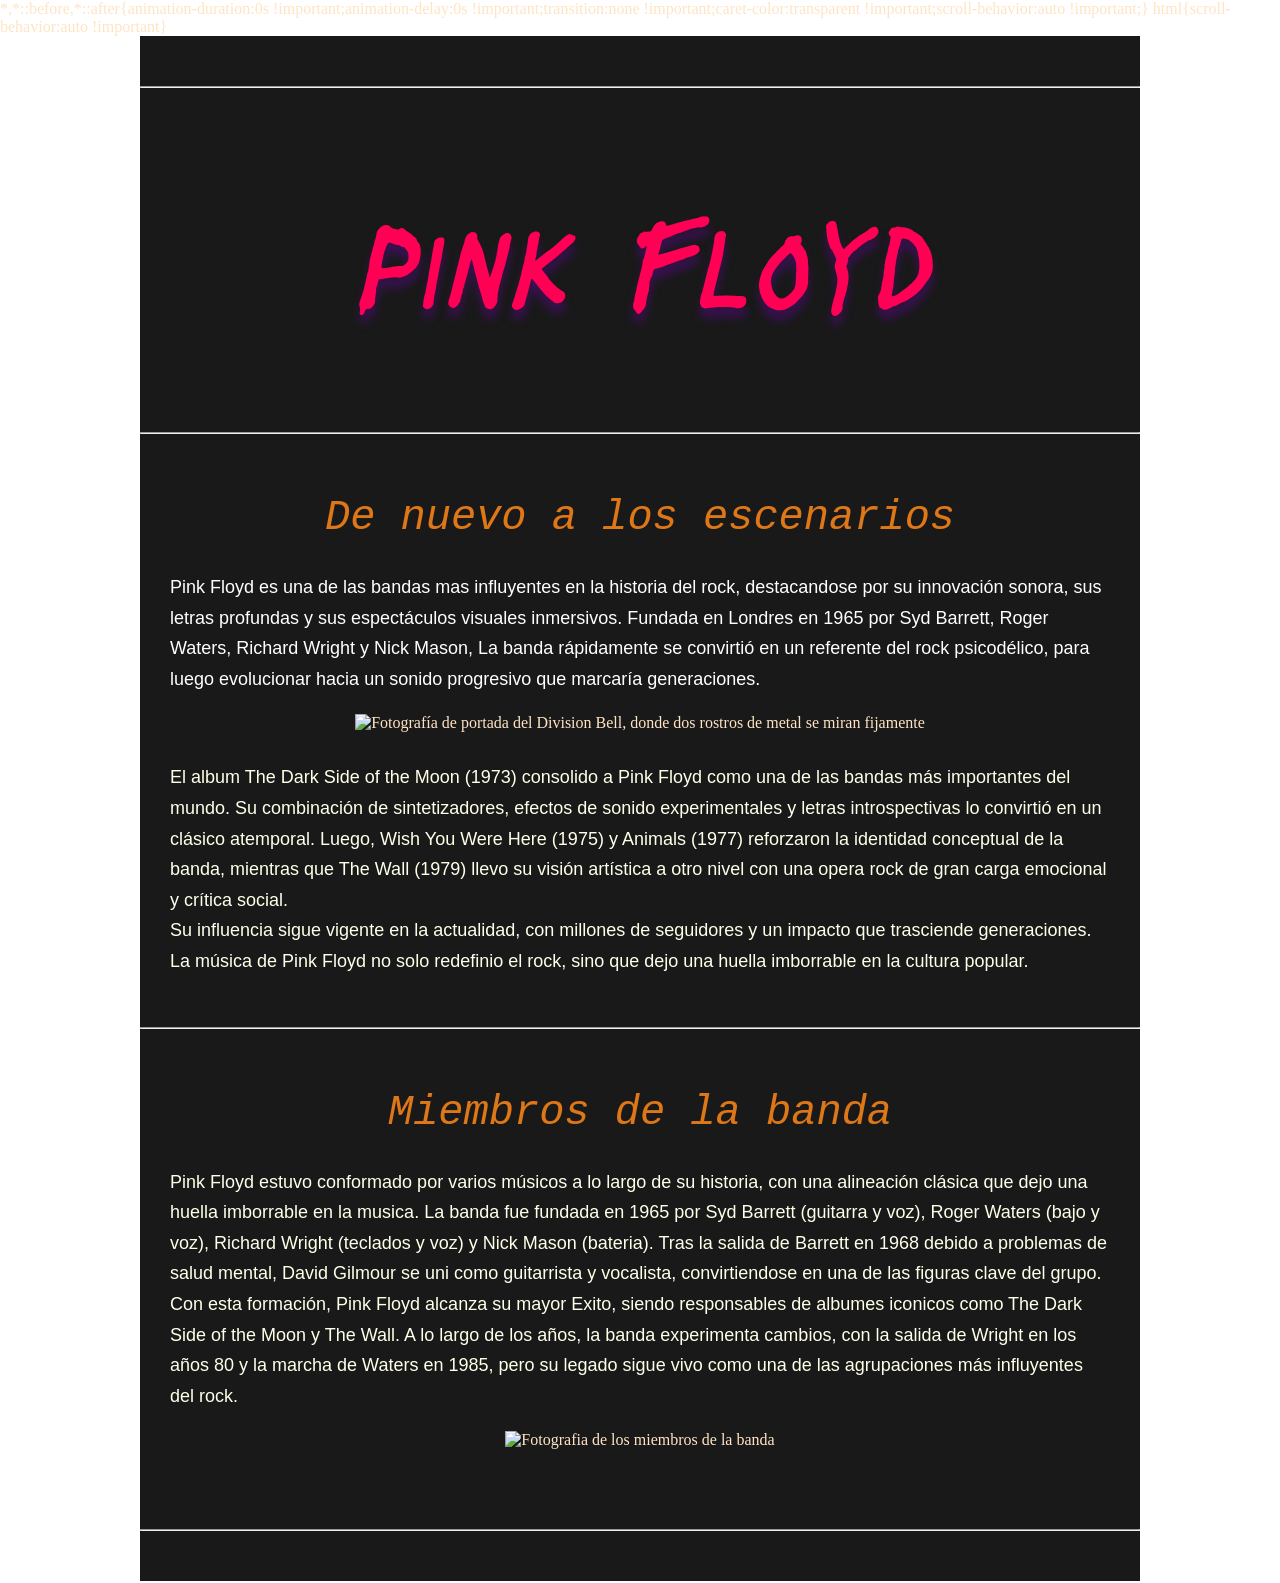
==== Tarea-02/index.html @ 25ce2f51 "" ====
<!DOCTYPE html>
<html lang="es">
    <header>
        <meta charset="UTF-8">
        <meta name="viewport" content="width, initial-scale: 1.0">
        <title class="hidden-text">Pink Floyd</title>
        <meta name="description" content="página dedicada a la mítica banda de rock progresivo Pink Floyd">
        <meta name="robots" content="index, follow">

        <link rel="stylesheet" href="style.css">

        <link rel="preconnect" href="https://fonts.googleapis.com">
        <link rel="preconnect" href="https://fonts.gstatic.com" crossorigin>
        <link href="https://fonts.googleapis.com/css2?family=Lacquer&family=MedievalSharp&display=swap" rel="stylesheet">
    </header>

    <body>

        <main role="main">

            <hr>

            <h1>Pink Floyd</h1>

            <hr>

            <h2>De nuevo a los escenarios</h2>

            <p id="intro" class="destacado">Pink Floyd es una de las bandas mas influyentes en la historia del rock, destacandose por su innovación sonora, 
                sus letras profundas y sus espectáculos visuales inmersivos. Fundada en Londres en 1965 por Syd Barrett, Roger 
                Waters, Richard Wright y Nick Mason, La banda rápidamente se convirtió en un referente del rock psicodélico, 
                para luego evolucionar hacia un sonido progresivo que marcaría generaciones.</p>
                

            <img src="Assets/DB.jpg" alt="Fotografía de portada del Division Bell, donde dos rostros de metal se miran fijamente">
        
            
            <p class="destacado">El album The Dark Side of the Moon (1973) consolido a Pink Floyd como una de las bandas más importantes del mundo. 
                Su combinación de sintetizadores, efectos de sonido experimentales y letras introspectivas lo convirtió en un clásico 
                atemporal. Luego, Wish You Were Here (1975) y Animals (1977) reforzaron la identidad conceptual de la banda, mientras 
                que The Wall (1979) llevo su visión artística a otro nivel con una opera rock de gran carga emocional y crítica social.</p>
                
            <p class="destacado">Su influencia sigue vigente en la actualidad, con millones de seguidores y un impacto que trasciende generaciones. 
                La música de Pink Floyd no solo redefinio el rock, sino que dejo una huella imborrable en la cultura popular.</p>

            <hr>

            <h2>Miembros de la banda</h2>
            
            <p class="destacado">Pink Floyd estuvo conformado por varios músicos a lo largo de su historia, con una alineación clásica que dejo una huella imborrable en 
                la musica. La banda fue fundada en 1965 por Syd Barrett (guitarra y voz), Roger Waters (bajo y voz), Richard Wright (teclados y voz) y 
                Nick Mason (bateria). Tras la salida de Barrett en 1968 debido a problemas de salud mental, David Gilmour se uni como guitarrista y vocalista, 
                convirtiendose en una de las figuras clave del grupo. Con esta formación, Pink Floyd alcanza su mayor Exito, siendo responsables de albumes iconicos 
                como The Dark Side of the Moon y The Wall. A lo largo de los años, la banda experimenta cambios, con la salida de Wright en los años 80 y la marcha 
                de Waters en 1985, pero su legado sigue vivo como una de las agrupaciones más influyentes del rock.</p>

            <img src="Assets/band.jpg" alt="Fotografia de los miembros de la banda">

            <hr>

        </main>
    </body>
---- Tarea-02/style.css ----
html{
    scroll-behavior: smooth;
}

/* Todas las etiquetas - Universal */
*{
    margin: 0;
    padding: 0;

    box-sizing: border-box;
    color:bisque;

    display: flex;
    flex-direction: column;
}

.hidden-text{
  display: none;
}

#intro{
    color: #ffffff;
    font-size: 18px;
}

/* Por clase */
.destacado{
    color: #ffffea;
    font-family: Arial, Helvetica, sans-serif;
    font-weight: normal;
    font-size: 18px;
    line-height: 1.7;
    margin: auto;
    padding: 0px 30px;
    display: flex;
    flex-direction: column;
    justify-content: center;
    align-items: flex-start;
}

body{
    background: url(Assets/PinkFloydBackground.png) no-repeat center fixed;
    background-size: cover;
}

main{
    background-color: rgba(0, 0, 0, 0.9);
    width: 100%;
    height: auto;
    max-width: 1000px;
    max-height: auto;
    margin: 0px auto;
}

h1{
    color: rgb(255, 0, 85);
    font-family: "Lacquer", system-ui;
    font-weight: 400;
    font-style: italic;
    font-size: 120px;
    text-align: center;
    text-shadow: 0px 10px 10px rgba(118, 3, 184, 0.356);
    
    margin-top: 50px;
    margin-bottom: 50px;
}

h2{
    color: rgb(221, 119, 23);
    font-family: monospace;
    font-weight: normal;
    font-style: italic;
    text-align: center;
    font-size: 42px;

    margin-top: 10px;
    margin-bottom: 30px;
}

img{
    max-width: 80%;
    max-height: 80%;
    margin: auto;
    padding: 20px 20px;
    margin-bottom: 10px;
}

hr{
    margin-top: 50px;
    margin-bottom: 50px;
}
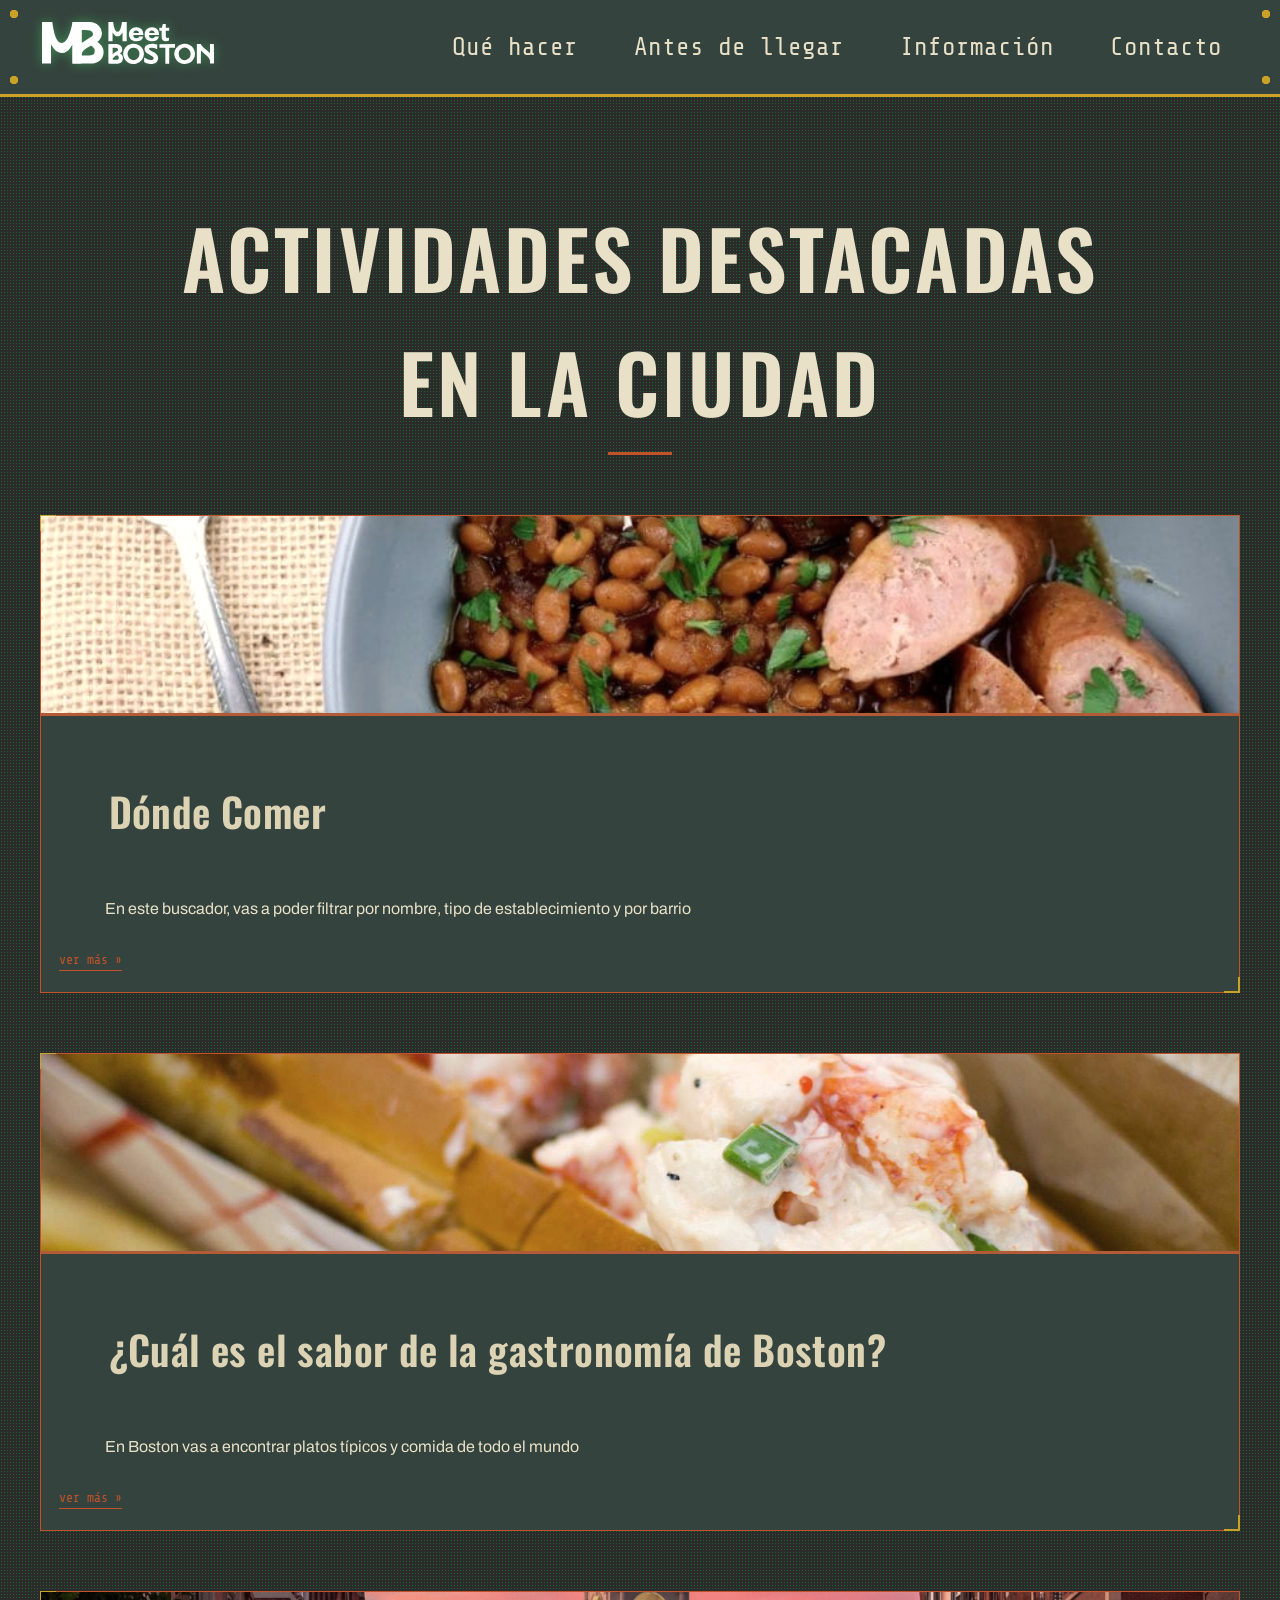
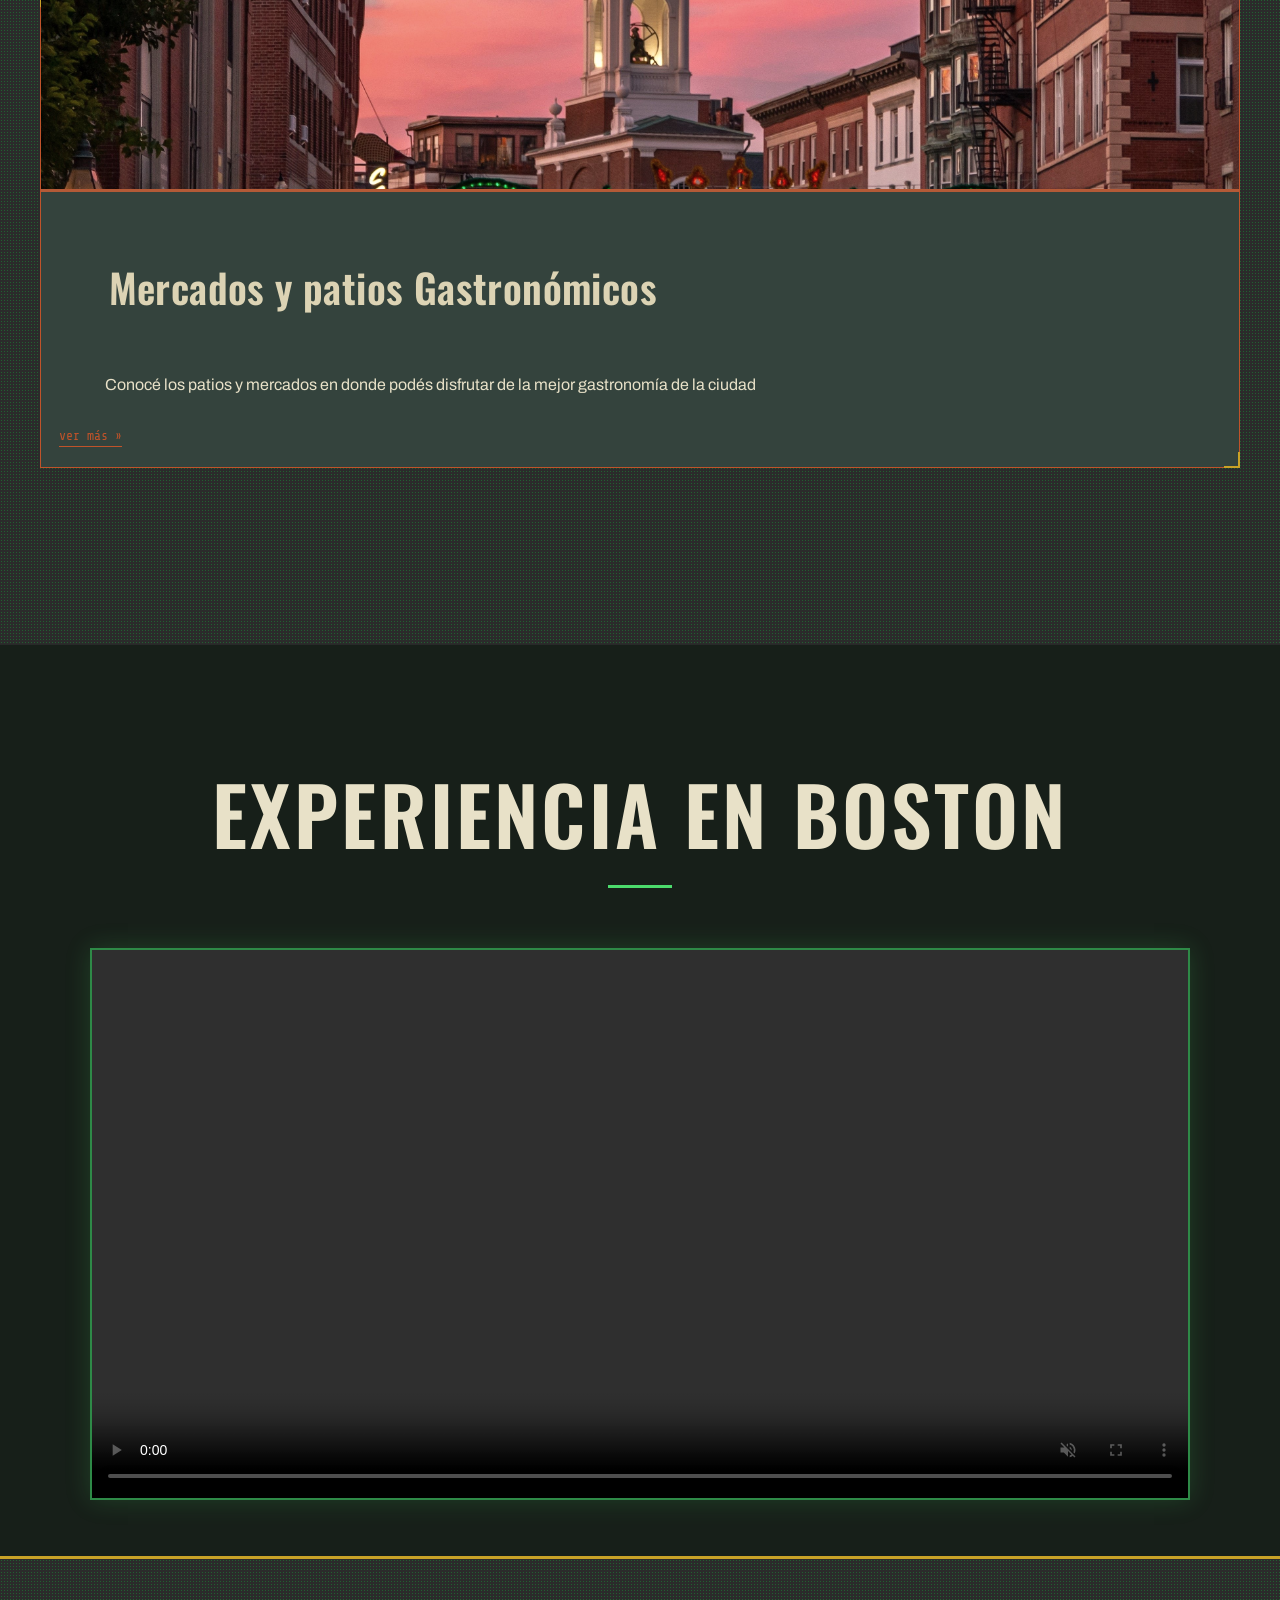
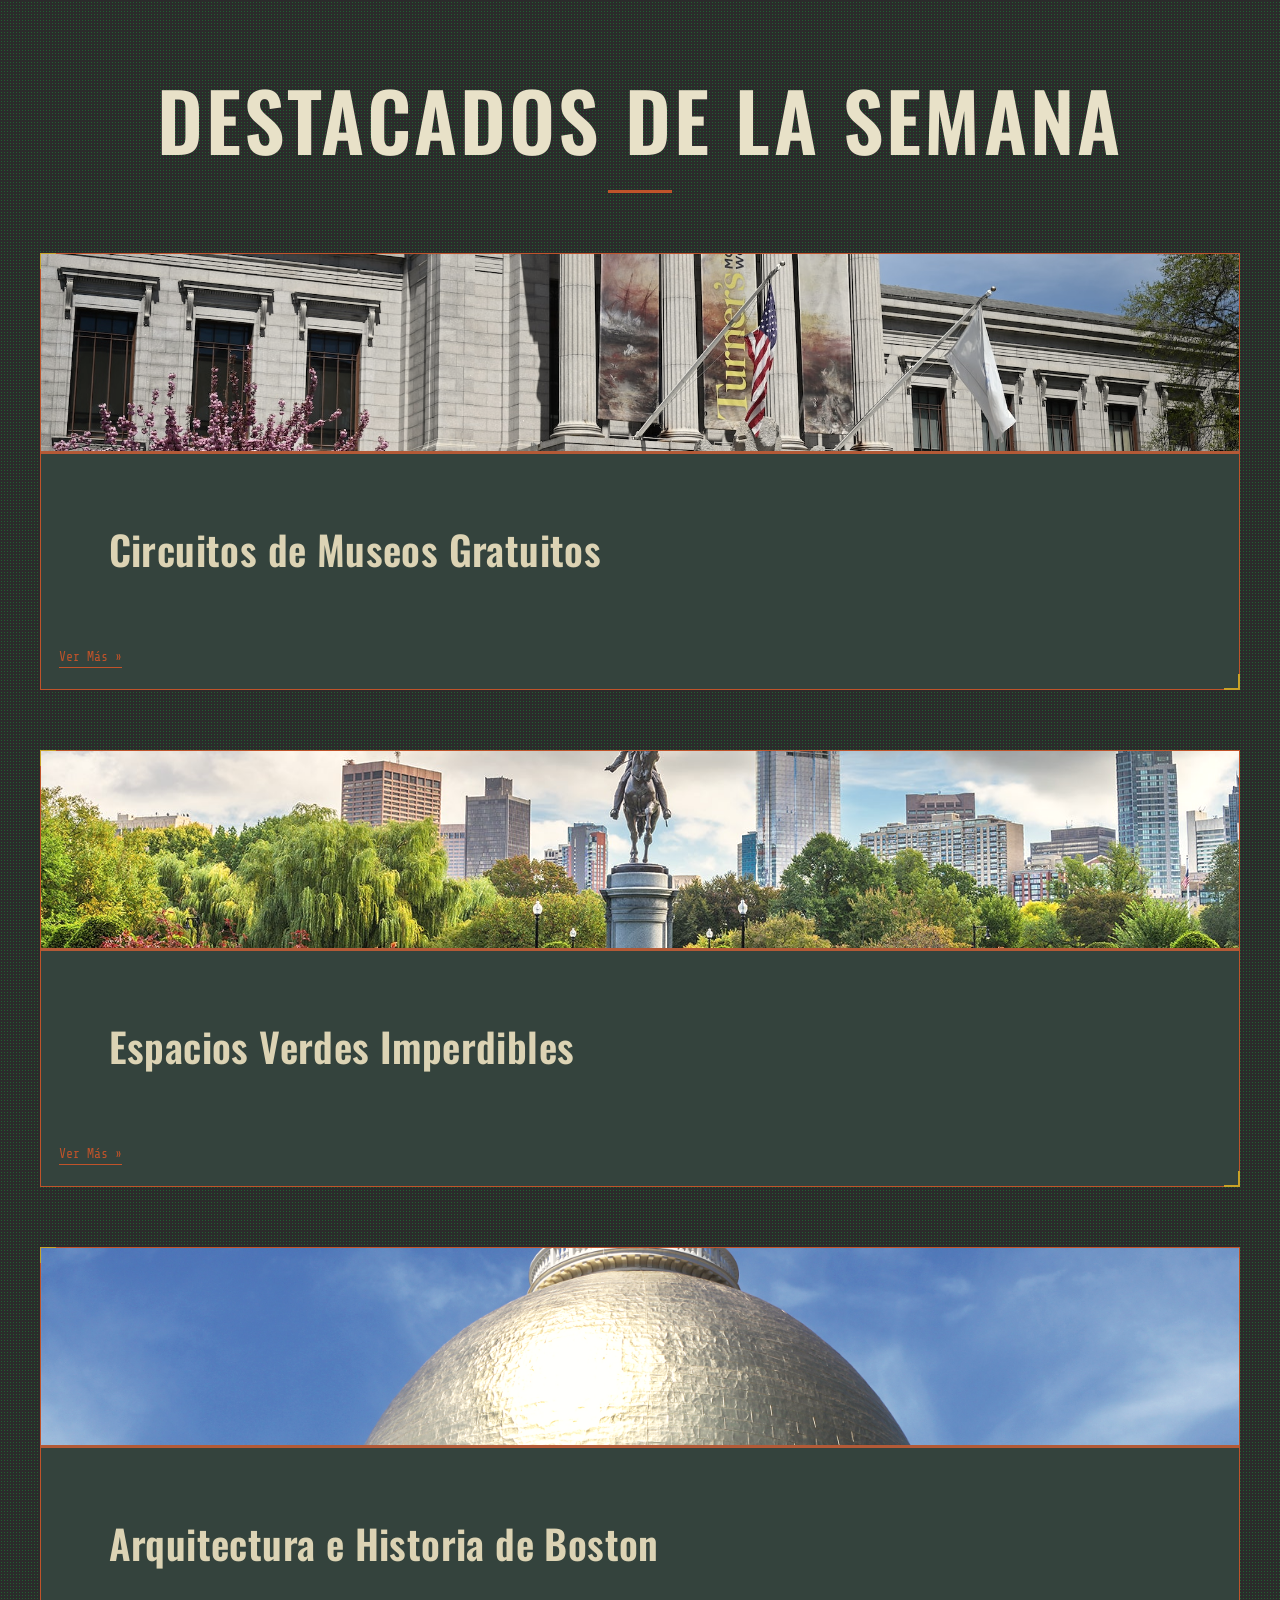
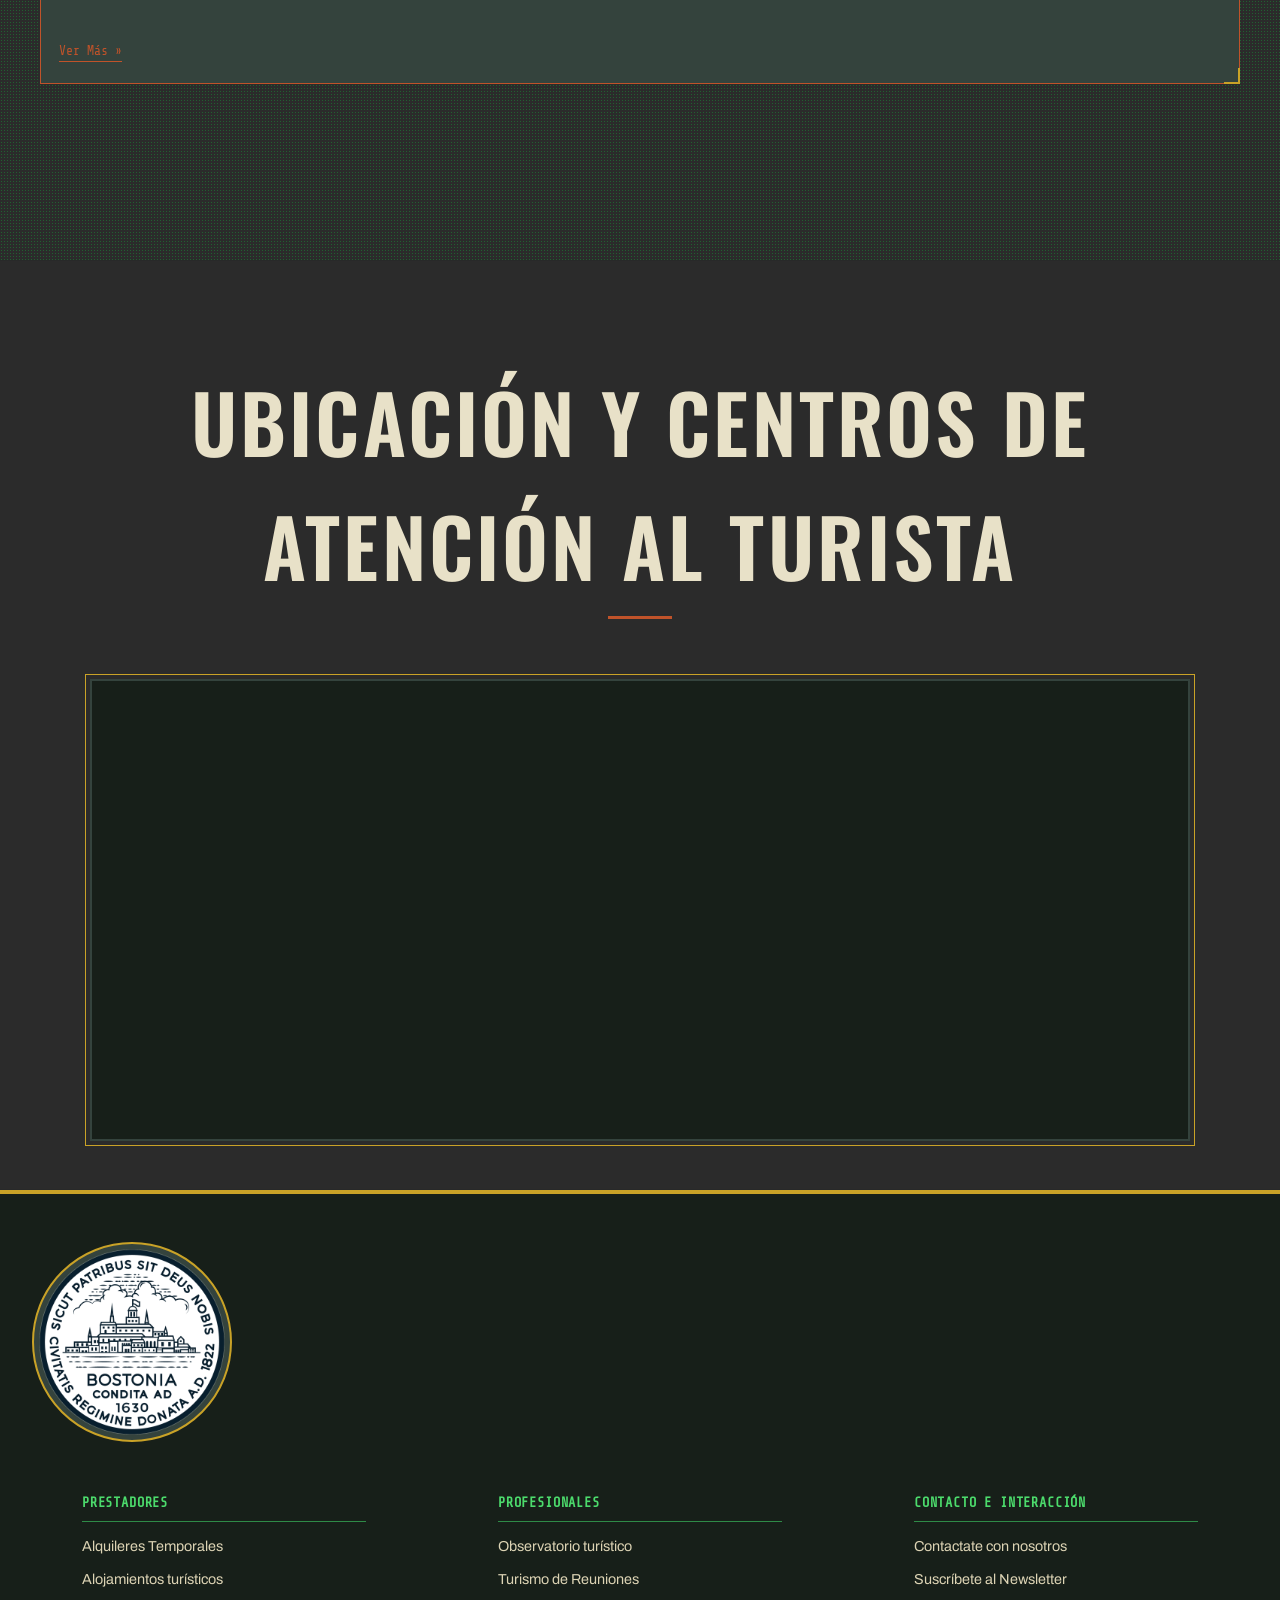
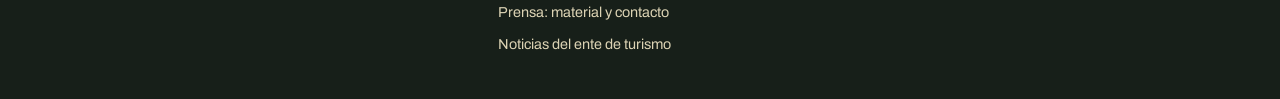
==== commit f395d2a0: "Add files via upload" ====
--- a/Tarea-02/index.html
+++ b/Tarea-02/index.html
@@ -1,62 +1,203 @@
-<!DOCTYPE html>
-<html lang="es">
-    <header>
-        <meta charset="UTF-8">
-        <meta name="viewport" content="width, initial-scale: 1.0">
-        <title class="hidden-text">Pink Floyd</title>
-        <meta name="description" content="página dedicada a la mítica banda de rock progresivo Pink Floyd">
-        <meta name="robots" content="index, follow">
-
-        <link rel="stylesheet" href="style.css">
-
-        <link rel="preconnect" href="https://fonts.googleapis.com">
-        <link rel="preconnect" href="https://fonts.gstatic.com" crossorigin>
-        <link href="https://fonts.googleapis.com/css2?family=Lacquer&family=MedievalSharp&display=swap" rel="stylesheet">
-    </header>
-
-    <body>
-
-        <main role="main">
-
-            <hr>
-
-            <h1>Pink Floyd</h1>
-
-            <hr>
-
-            <h2>De nuevo a los escenarios</h2>
-
-            <p id="intro" class="destacado">Pink Floyd es una de las bandas mas influyentes en la historia del rock, destacandose por su innovación sonora, 
-                sus letras profundas y sus espectáculos visuales inmersivos. Fundada en Londres en 1965 por Syd Barrett, Roger 
-                Waters, Richard Wright y Nick Mason, La banda rápidamente se convirtió en un referente del rock psicodélico, 
-                para luego evolucionar hacia un sonido progresivo que marcaría generaciones.</p>
-                
-
-            <img src="Assets/DB.jpg" alt="Fotografía de portada del Division Bell, donde dos rostros de metal se miran fijamente">
-        
-            
-            <p class="destacado">El album The Dark Side of the Moon (1973) consolido a Pink Floyd como una de las bandas más importantes del mundo. 
-                Su combinación de sintetizadores, efectos de sonido experimentales y letras introspectivas lo convirtió en un clásico 
-                atemporal. Luego, Wish You Were Here (1975) y Animals (1977) reforzaron la identidad conceptual de la banda, mientras 
-                que The Wall (1979) llevo su visión artística a otro nivel con una opera rock de gran carga emocional y crítica social.</p>
-                
-            <p class="destacado">Su influencia sigue vigente en la actualidad, con millones de seguidores y un impacto que trasciende generaciones. 
-                La música de Pink Floyd no solo redefinio el rock, sino que dejo una huella imborrable en la cultura popular.</p>
-
-            <hr>
-
-            <h2>Miembros de la banda</h2>
-            
-            <p class="destacado">Pink Floyd estuvo conformado por varios músicos a lo largo de su historia, con una alineación clásica que dejo una huella imborrable en 
-                la musica. La banda fue fundada en 1965 por Syd Barrett (guitarra y voz), Roger Waters (bajo y voz), Richard Wright (teclados y voz) y 
-                Nick Mason (bateria). Tras la salida de Barrett en 1968 debido a problemas de salud mental, David Gilmour se uni como guitarrista y vocalista, 
-                convirtiendose en una de las figuras clave del grupo. Con esta formación, Pink Floyd alcanza su mayor Exito, siendo responsables de albumes iconicos 
-                como The Dark Side of the Moon y The Wall. A lo largo de los años, la banda experimenta cambios, con la salida de Wright en los años 80 y la marcha 
-                de Waters en 1985, pero su legado sigue vivo como una de las agrupaciones más influyentes del rock.</p>
-
-            <img src="Assets/band.jpg" alt="Fotografia de los miembros de la banda">
-
-            <hr>
-
-        </main>
-    </body>+<!DOCTYPE html>
+<html lang="es">
+    <head>
+        <meta charset="UTF-8">
+        <meta name="viewport" content="width, initial-scale:1.0">
+        <title>Meet Boston - Sitio Oficial de Información Turística</title>
+        <meta name="description" content="Descrube qué hacer en Boston. información útil antes de llegar, guías de alojamiento, atractivos turísticos, agenda cultural y mapas de la ciudad.">
+        <meta name="robots" content="index, follow">
+
+        <link rel="stylesheet" href="style.css">
+
+    </head>
+
+    <body>
+
+        <!-- Cabecera principal del sitio -->
+        <header id="main-header">
+            <!-- Logo del sitio 
+            href-> la dirección a donde voy al dar clic  
+            -->
+            <a href="index.html" aria-label="Ir a la página de inicio de la Ciudad de Boston">
+                <img src="assets/logo-header.svg" width="400" height="250" alt="Logotipo oficial de Turismo de la Ciudad de Boston">
+            </a>
+
+        <div class="dropdown-menu">
+
+            <!-- Navegador principal -->
+            <nav role="navigation" aria-label="Menu principal">
+
+
+    <div class="dropdown">
+        <a href="" class="main-button">Qué hacer</a>
+
+        <div class="dropdown-menu">
+            <a href="">Museos</a>
+            <a href="">Parques</a>
+            <a href="">Gastronomía</a>
+            <a href="">Arquitectura</a>
+            <a href="">Historia</a>
+        </div>
+    </div>
+
+    <a href="" class="main-button">Antes de llegar</a>
+    <a href="" class="main-button">Información</a>
+    <a href="" class="main-button">Contacto</a>
+
+            </nav>
+
+        </div>
+
+        </header>
+
+
+
+        <!-- Contenido principal del sitio -->
+        <main role="main">
+            
+            <h1 class="hidden-text" aria-hidden="true">Portal de Turismo Oficial de la Ciudad de Boston</h1>
+
+            <!-- Actividades destacadas-->
+            <section id="sideactivities">
+                <h2>Actividades destacadas en la ciudad</h2>
+                
+                <div>
+
+                    <!-- tarjeta -->
+                    <article role="article">
+                        <img src="assets/Whatdowegetfromboston.jpg" alt="Boston Baked Beans, plato típico de Boston" width="400" height="250">
+                        <h3>Dónde Comer</h3>
+                        <p>En este buscador, vas a poder filtrar por nombre, tipo de establecimiento y por barrio</p>
+                        <a href="" aria-label="Ir al buscador de restaurantes y de comida en Boston">ver más</a>
+                    </article>
+
+                    <!-- tarjeta -->
+                    <article role="article">
+                        <img src="assets/LobsterRolls.jpg" alt="Rollos de Langosta, platos típicos de Nueva Inglaterra" width="400" height="250">
+                        <h3>¿Cuál es el sabor de la gastronomía de Boston?</h3>
+                        <p>En Boston vas a encontrar platos típicos y comida de todo el mundo</p>
+                        <a href="" aria-label="Ver información sobre grastonomía de Boston">ver más</a>
+                    </article>
+
+                    <!-- tarjeta -->
+                    <article role="article">
+                        <img src="assets/NorthEnd.jpg" alt="El emblemático barrio de North End alberga diversos locales gastronómicos de tradición italo-americana." width="400" height="250">
+                        <h3>Mercados y patios Gastronómicos</h3>
+                        <p>Conocé los patios y mercados en donde podés disfrutar de la mejor gastronomía de la ciudad</p>
+                        <a href="" aria-label="Ver más información sobre los patios gastronómicos de la ciudad">ver más</a>
+                    </article>
+
+
+                </div>
+
+            </section>
+            <!-- Fin de actividades destacadas-->
+
+            <!-- Contenido Multimedia -->
+            <section>
+                <h2 class="multimedia">Experiencia en Boston</h2>
+                <div>
+                    <video controls autoplay loop width="1600" height="900" aria-label="Video sobre la ciudad de Boston" muted>
+                        <source src="assets/BostonCinematic.mp4" type="video/mp4">
+                    </video>
+                </div>
+            </section>
+            <!-- Fin de Contenido Multimedia -->
+
+
+
+            <!-- Contenidos Destacados -->
+            <section>
+                <h2>Destacados de la Semana</h2>
+                <div>
+                    
+                    <!-- Tarjeta Destacada 1 -->
+                    <article role="article">
+                        <img src="assets/MuseumFA.jpg" alt="Fachada iluminada del Museum of Fine Arts de Boston" width="400" height="250">
+                        <h3>Circuitos de Museos Gratuitos</h3>
+                        <a href="" aria-label="Ver más sobre los circuitos de museos gratuitos">Ver Más</a>
+                    </article>
+
+                    <!-- Tarjeta Destacada 2 -->
+                    <article role="article">
+                        <img src="assets/PublicGarden.jpg" alt="Vista aérea del Boston Public Garden y su laguna en primavera" width="400" height="250">
+                        <h3>Espacios Verdes Imperdibles</h3>
+                        <a href="" aria-label="Ver más sobre los espacios verdes imperdibles">Ver Más</a>
+                    </article>
+
+                    <!-- Tarjeta Destacada 3 -->
+                    <article role="article">
+                        <img src="assets/NewStateHouse.jpg" alt="Detalle ornamental de la cúpula dorada del Massachusetts State House" width="400" height="250">
+                        <h3>Arquitectura e Historia de Boston</h3>
+                        <a href="" aria-label="Ver más sobre la arquitectura e historia de Boston">Ver Más</a>
+                    </article>
+
+                </div>
+            </section>
+
+
+            <!-- Ubicación Geográfica -->
+            <section aria-labelledby="titulo-mapa">
+                <h2 id="titulo-mapa">Ubicación y Centros de Atención al Turista</h2>
+                <div class="map-container">
+                    <iframe 
+                        src="https://www.google.com/maps/embed?pb=!1m18!1m12!1m3!1d3521.7211536134832!2d-71.34975425175371!3d42.46878794355685!2m3!1f0!2f0!3f0!3m2!1i1024!2i768!4f13.1!3m3!1m2!1s0x89e39a24c574e48b%3A0xddb1bac0a6ebb6cd!2sNorth%20Bridge!5e1!3m2!1ses!2sco!4v1788499425489!5m2!1ses!2sco"
+                        width="100%" 
+                        height="450" 
+                        style="border:0;" 
+                        allowfullscreen="" 
+                        loading="lazy" 
+                        referrerpolicy="no-referrer-when-downgrade"
+                        title="Mapa interactivo de la Ciudad de Boston con la ubicación de puntos de interés y centros de atención turística">
+                    </iframe>
+                </div>
+            </section>
+
+        </main>
+
+        <!-- Pie de Página Institucional -->
+    <footer role="contentinfo">
+
+            <!-- Identificador Institucional del Footer -->
+            <div class="footer-brand">
+                <img src="assets/city_of_boston_seal.png" alt="Logotipo oficial del Gobierno de la Ciudad de Boston" width="200" height="200">
+            </div>
+
+            <!-- Columnas de Enlaces del Footer -->
+            <div>
+                
+                <!-- Lista 1: Prestadores -->
+                <nav>
+                    <h3 id="footer-prestadores">Prestadores</h3>
+                    <ul>
+                        <li><a href="/alquileres-temporales">Alquileres Temporales</a></li>
+                        <li><a href="/alojamientos-turisticos">Alojamientos turísticos</a></li>
+                    </ul>
+                </nav>
+
+                <!-- Lista 2: Profesionales -->
+                <nav>
+                    <h3 id="footer-profesionales">Profesionales</h3>
+                    <ul>
+                        <li><a href="/observatorio-turistico">Observatorio turístico</a></li>
+                        <li><a href="/turismo-reuniones">Turismo de Reuniones</a></li>
+                        <li><a href="/prensa-contacto">Prensa: material y contacto</a></li>
+                        <li><a href="/noticias-ente">Noticias del ente de turismo</a></li>
+                    </ul>
+                </nav>
+
+                <!-- Lista 3: Interacción y Contacto -->
+                <nav>
+                    <h3 id="footer-contacto">Contacto e Interacción</h3>
+                    <ul>
+                        <li><a href="/contactate-con-nosotros">Contactate con nosotros</a></li>
+                        <li><a href="/suscribete-newsletter" aria-label="Ir al formulario para suscribirse al Newsletter oficial">Suscríbete al Newsletter</a></li>
+                    </ul>
+                </nav>
+
+            </div>
+    </footer>
+
+    </body>
+
+</html>
--- a/Tarea-02/style.css
+++ b/Tarea-02/style.css
@@ -1,91 +1,463 @@
-html{
-    scroll-behavior: smooth;
-}
-
-/* Todas las etiquetas - Universal */
-*{
-    margin: 0;
-    padding: 0;
-
-    box-sizing: border-box;
-    color:bisque;
-
-    display: flex;
-    flex-direction: column;
-}
-
-.hidden-text{
-  display: none;
-}
-
-#intro{
-    color: #ffffff;
-    font-size: 18px;
-}
-
-/* Por clase */
-.destacado{
-    color: #ffffea;
-    font-family: Arial, Helvetica, sans-serif;
-    font-weight: normal;
-    font-size: 18px;
-    line-height: 1.7;
-    margin: auto;
-    padding: 0px 30px;
-    display: flex;
-    flex-direction: column;
-    justify-content: center;
-    align-items: flex-start;
-}
-
-body{
-    background: url(Assets/PinkFloydBackground.png) no-repeat center fixed;
-    background-size: cover;
-}
-
-main{
-    background-color: rgba(0, 0, 0, 0.9);
-    width: 100%;
-    height: auto;
-    max-width: 1000px;
-    max-height: auto;
-    margin: 0px auto;
-}
-
-h1{
-    color: rgb(255, 0, 85);
-    font-family: "Lacquer", system-ui;
-    font-weight: 400;
-    font-style: italic;
-    font-size: 120px;
-    text-align: center;
-    text-shadow: 0px 10px 10px rgba(118, 3, 184, 0.356);
-    
-    margin-top: 50px;
-    margin-bottom: 50px;
-}
-
-h2{
-    color: rgb(221, 119, 23);
-    font-family: monospace;
-    font-weight: normal;
-    font-style: italic;
-    text-align: center;
-    font-size: 42px;
-
-    margin-top: 10px;
-    margin-bottom: 30px;
-}
-
-img{
-    max-width: 80%;
-    max-height: 80%;
-    margin: auto;
-    padding: 20px 20px;
-    margin-bottom: 10px;
-}
-
-hr{
-    margin-top: 50px;
-    margin-bottom: 50px;
-}+/* 
+   Palette:
+     --paper           #E8E1C8  fondo cálido tipo papel de archivo
+     --ink              #171F19  casi-negro verdoso, "vacío" de terminal
+     --steel            #34433D  paneles / superficies metálicas
+     --terminal-green   #4CDB6C  acento fósforo, texto de terminal
+     --terminal-green-dim #2E8A47 verde secundario, bordes suaves
+     --rust             #C0532A  óxido / advertencia / divisores
+     --brass            #C9A227  latón, remaches, detalles nobles
+
+   Typographies:
+     Oswald          → titulares, estilo cartel de propaganda
+     Share Tech Mono → etiquetas y textos "de consola"
+     Archivo         → cuerpo de texto, lectura cómoda
+*/
+
+@import url('https://fonts.googleapis.com/css2?family=Oswald:wght@500;600;700&family=Share+Tech+Mono&family=Archivo:wght@400;500;600&display=swap');
+
+/* ---------- 1. Root ---------- */
+
+:root {
+    --paper: #E8E1C8;
+    --paper-dim: #DCD3B4;
+    --ink: #171F19;
+    --steel: #34433D;
+    --steel-light: #46584f;
+    --terminal-green: #4CDB6C;
+    --terminal-green-dim: #2E8A47;
+    --rust: #C0532A;
+    --brass: #C9A227;
+    --terminal-screen: #2b2b2b;
+
+    --font-display: 'Oswald', 'Arial Narrow', sans-serif;
+    --font-mono: 'Share Tech Mono', 'Courier New', monospace;
+    --font-body: 'Archivo', system-ui, sans-serif;
+}
+
+* {
+    box-sizing: border-box;
+}
+
+/* ---------- Typography ---------- */
+
+
+
+body {
+    margin: 0;
+    background-color: var(--terminal-screen);
+    color: var(--ink);
+    font-family: var(--font-body);
+    line-height: 1.55;
+    background-image:
+        radial-gradient(rgba(0, 255, 64, 0.253) 1px, transparent 1px);
+    background-size: 3px 3px;
+}
+
+h1, h2, h3 {
+    font-family: var(--font-display);
+    font-weight: 600;
+    letter-spacing: 0.01em;
+    color: var(--paper-dim);
+    margin: 50px 50px;
+}
+
+p {
+    
+    color: var(--paper-dim)
+}
+
+
+/* Hidden Title */
+.hidden-text {
+    position: absolute;
+    width: 1px;
+    height: 1px;
+    overflow: hidden;
+    clip: rect(0 0 0 0);
+    white-space: nowrap;
+}
+
+a {
+    color: var(--rust);
+    text-decoration: none;
+}
+
+a:hover,
+a:focus-visible {
+    color: var(--terminal-green-dim);
+}
+
+/* ---------- 2. Header ---------- */
+
+#main-header {
+    display: flex;
+    align-items: center;
+    justify-content: space-between;
+    gap: 1.5rem;
+    padding: 0.75rem 2rem;
+    background-color: var(--steel);
+    border-bottom: 3px solid var(--brass);
+    position: relative;
+}
+
+/* Rivets */
+#main-header {
+    background-image:
+
+        radial-gradient(circle at 14px 14px, var(--brass) 0 4px, transparent 4.5px),
+
+        radial-gradient(circle at calc(100% - 14px) 14px, var(--brass) 0 4px, transparent 4.5px),
+
+        radial-gradient(circle at 14px calc(100% - 14px), var(--brass) 0 4px, transparent 4.5px),
+
+        radial-gradient(circle at calc(100% - 14px) calc(100% - 14px), var(--brass) 0 4px, transparent 4.5px);
+        
+    background-repeat: no-repeat;
+}
+
+#main-header a[aria-label] img {
+    height: 42px;
+    margin: 10px 10px 10px 10px;
+    width: auto;
+    filter: drop-shadow(0 0 6px rgba(76, 219, 108, 0.45));
+}
+
+/* Dropdown-Menu */
+#main-header > .dropdown-menu {
+    display: flex;
+}
+
+nav[role="navigation"] {
+    display: flex;
+    align-items: center;
+    gap: 0.25rem;
+}
+
+.main-button {
+    font-family: var(--font-mono);
+    font-size: 25px;
+    color: var(--paper);
+    padding: 0.5px 25px;
+    border: 1px solid transparent;
+    transition: border-color 0.15s ease, color 0.15s ease, text-shadow 0.15s ease;
+}
+
+.main-button:hover,
+.main-button:focus-visible {
+    color: var(--terminal-green);
+    border-color: var(--terminal-green-dim);
+    text-shadow: 0 0 6px rgba(76, 219, 108, 0.6);
+}
+
+/* Dropdown-Menu */
+.dropdown {
+    position: relative;
+}
+
+.dropdown > .dropdown-menu {
+    display: none;
+    flex-direction: column;
+    position: absolute;
+    top: 125%;
+    left: 0;
+    min-width: 190px;
+    background: var(--ink);
+    border: 1px solid var(--terminal-green-dim);
+    padding: 0.35rem 0;
+    z-index: 20;
+}
+
+.dropdown:hover > .dropdown-menu,
+.dropdown:focus-within > .dropdown-menu {
+    display: flex;
+}
+
+.dropdown > .dropdown-menu a {
+    font-family: var(--font-mono);
+    font-size: 0.82rem;
+    color: var(--paper-dim);
+    padding: 0.5rem 1rem;
+}
+
+.dropdown > .dropdown-menu a::before {
+    content: "› ";
+    color: var(--terminal-green-dim);
+}
+
+.dropdown > .dropdown-menu a:hover,
+.dropdown > .dropdown-menu a:focus-visible {
+    background: var(--steel-light);
+    color: var(--terminal-green);
+}
+
+/* ---------- 3. Body ---------- */
+
+main {
+    display: block;
+}
+
+main > section {
+    padding: 3rem 2rem;
+    border-bottom: 1px solid rgba(23, 31, 25, 0.12);
+}
+
+main > section > h2 {
+    font-size: 5rem;
+    text-transform: uppercase;
+    letter-spacing: 0.04em;
+    max-width: 1000px;
+    margin-left: auto;
+    margin-right: auto;
+    text-align: center;
+    position: relative;
+    padding-bottom: 0.6rem;
+    color: var(--paper);
+}
+
+/* Decorative Dashes */
+main > section > h2::after {
+    content: "";
+    display: block;
+    width: 64px;
+    height: 3px;
+    background: var(--rust);
+    margin: 0.6rem auto 0;
+}
+
+/* ---------- 4. Current Activities Panels ---------- */
+
+#sideactivities > div,
+main > section:nth-of-type(3) > div {
+    display: grid;
+    gap: 3.75rem;
+    max-width: 1200px;
+    margin: 2rem auto 8rem;
+}
+
+article[role="article"] {
+    background: var(--steel);
+    border: 1px solid var(--rust);
+    position: relative;
+    padding-bottom: 1.25rem;
+    transition: border-color 0.2s ease, transform 0.2s ease;
+}
+
+article[role="article"]::before,
+article[role="article"]::after {
+    content: "";
+    position: absolute;
+    width: 14px;
+    height: 14px;
+    border: 2px solid var(--brass);
+    pointer-events: none;
+}
+article[role="article"]::before {
+    top: -1px;
+    left: -1px;
+    border-right: none;
+    border-bottom: none;
+}
+article[role="article"]::after {
+    bottom: -1px;
+    right: -1px;
+    border-left: none;
+    border-top: none;
+}
+
+article[role="article"]:hover {
+    border-color: var(--terminal-green-dim);
+}
+
+/* Desaturated Images */
+article[role="article"] img {
+    display: block;
+    width: 100%;
+    height: 200px;
+    object-fit: cover;
+    filter: saturate(0.9) sepia(0.12);
+    border-bottom: 3px solid var(--rust);
+}
+
+article[role="article"] h3 {
+    font-size: 2.5em;
+    padding: 0.9rem 1.1rem 0.3rem;
+}
+
+article[role="article"] p {
+    padding: 0 4rem;
+    font-size: 1em;
+    color: var(--paper);
+}
+
+article[role="article"] > a {
+    display: inline-block;
+    margin: 0.75rem 1.1rem 0;
+    font-family: var(--font-mono);
+    font-size: 0.82rem;
+    color: var(--rust);
+    border-bottom: 1px solid currentColor;
+}
+
+article[role="article"] > a::after {
+    content: " »";
+}
+
+article[role="article"] > a:hover {
+    color: var(--terminal-green-dim);
+}
+
+/* ---------- 5. Multimedia Player ---------- */
+
+main > section:has(video) {
+    background: var(--ink);
+    padding: 3.5rem 2rem;
+    border-bottom: 3px solid var(--brass);
+}
+
+main > section:has(video) h2 {
+    color: var(--paper);
+}
+
+main > section:has(video) h2::after {
+    background: var(--terminal-green);
+}
+
+main > section:has(video) > div {
+    max-width: 1100px;
+    margin: 2rem auto 0;
+    position: relative;
+    border: 2px solid var(--terminal-green-dim);
+    box-shadow: 0 0 24px rgba(76, 219, 108, 0.18);
+    background:
+        repeating-linear-gradient(
+            to bottom,
+            rgba(76, 219, 108, 0.05) 0px,
+            rgba(76, 219, 108, 0.05) 1px,
+            transparent 1px,
+            transparent 3px
+        );
+}
+
+main > section:has(video) video {
+    display: block;
+    width: 100%;
+    height: auto;
+    filter: contrast(1.05) saturate(0.95);
+}
+
+/* ---------- 6. Map ---------- */
+
+section:has(#titulo-mapa) {
+    background: var(--terminal-screen);
+
+}
+
+#titulo-mapa {
+    text-align: center;
+}
+
+.map-container {
+    max-width: 1100px;
+    margin: 0 auto;
+    border: 2px solid var(--steel);
+    outline: 1px solid var(--brass);
+    outline-offset: 4px;
+    padding: 4px;
+    background: var(--ink);
+}
+
+/* Map Color Correction */
+.map-container iframe {
+    display: block;
+    width: 100%;
+    filter: grayscale(0.15) contrast(1.05);
+}
+
+/* ---------- 7. Footer ---------- */
+
+footer[role="contentinfo"] {
+    background: var(--ink);
+    color: var(--paper-dim);
+    padding: 3rem 2rem 2rem;
+    border-top: 4px solid var(--brass);
+}
+
+.footer-brand {
+    display: flex;
+    justify-content: center;
+    margin-bottom: 2rem;
+}
+
+.footer-brand img {
+    border-radius: 50%;
+    border: 2px solid var(--brass);
+    padding: 4px;
+    background: var(--steel);
+}
+
+footer[role="contentinfo"] > div {
+    display: grid;
+    grid-template-columns: repeat(auto-fit, minmax(200px, 1fr));
+    gap: 2rem;
+    max-width: 1700px;
+    margin: 0 auto;
+}
+
+footer[role="contentinfo"] h3 {
+    font-family: var(--font-mono);
+    font-size: 0.85rem;
+    color: var(--terminal-green);
+    text-transform: uppercase;
+    letter-spacing: 0.06em;
+    border-bottom: 1px solid var(--terminal-green-dim);
+    padding-bottom: 0.5rem;
+    margin-bottom: 0.75rem;
+}
+
+footer[role="contentinfo"] ul {
+    list-style: none;
+    margin: 10px 50px;
+    padding: 0;
+}
+
+footer[role="contentinfo"] li {
+    margin-bottom: 0.5rem;
+}
+
+footer[role="contentinfo"] a {
+    color: var(--paper-dim);
+    font-size: 0.9rem;
+}
+
+footer[role="contentinfo"] a:hover,
+footer[role="contentinfo"] a:focus-visible {
+    color: var(--terminal-green);
+}
+
+/* ---------- 8. Responsive ---------- */
+
+@media (max-width: 720px) {
+    #main-header {
+        flex-direction: column;
+        align-items: flex-start;
+        gap: 0.75rem;
+    }
+
+    #main-header > .dropdown-menu,
+    nav[role="navigation"] {
+        flex-direction: column;
+        align-items: flex-start;
+        width: 100%;
+    }
+
+    .dropdown > .dropdown-menu {
+        position: static;
+        border-left: 2px solid var(--terminal-green-dim);
+        margin-left: 0.75rem;
+    }
+
+    main > section {
+        padding: 2.5rem 1.25rem;
+    }
+}
